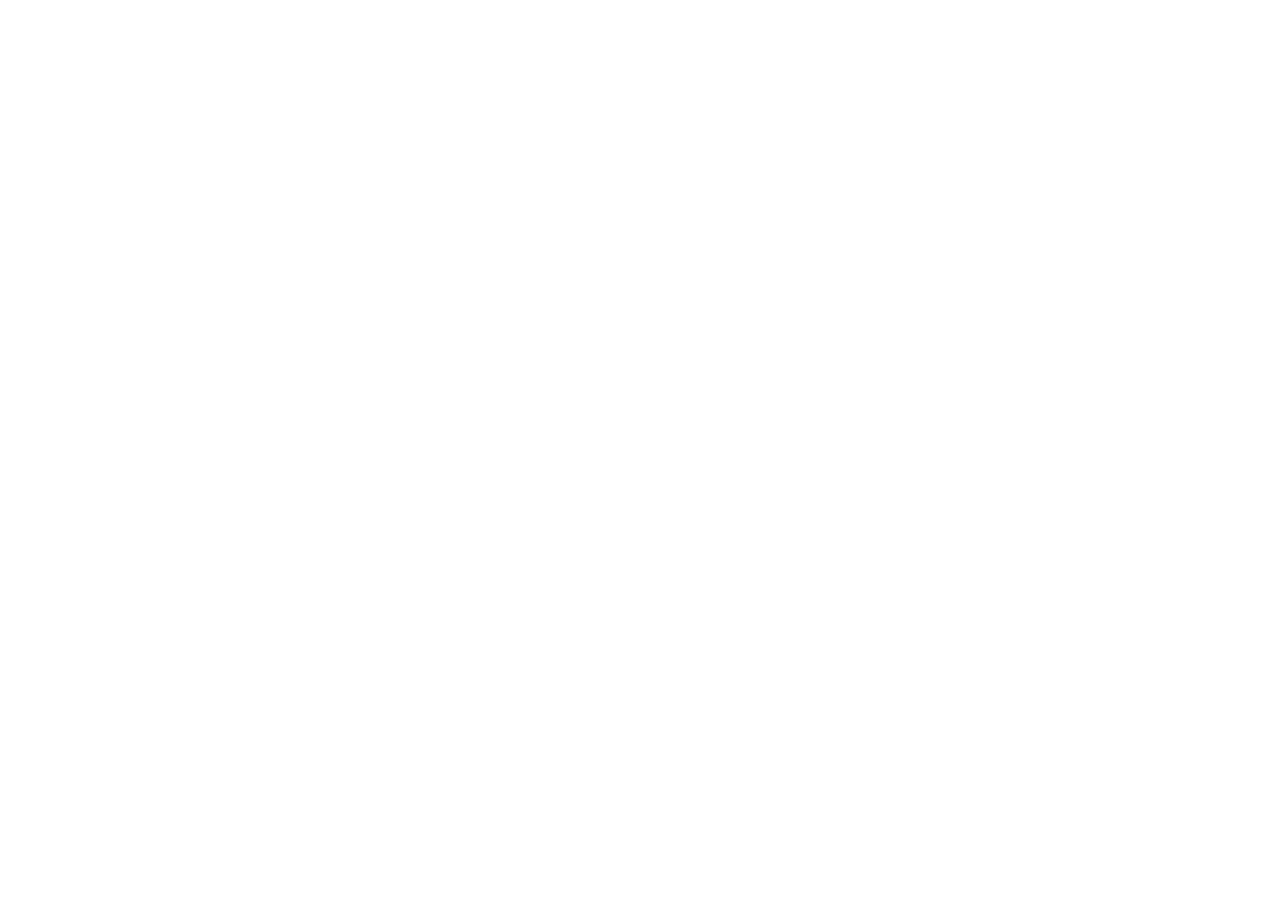
==== contact.html @ fc0d7cb7 "Update 10102018" ====
<!DOCTYPE <!DOCTYPE html>
<html>
<head>
    <meta charset="utf-8" />
    <meta http-equiv="X-UA-Compatible" content="IE=edge">
    <title>Page Title</title>
    <meta name="viewport" content="width=device-width, initial-scale=1">
    <link rel="stylesheet" type="text/css" media="screen" href="main.css" />
</head>
<body>
    
</body>
</html>
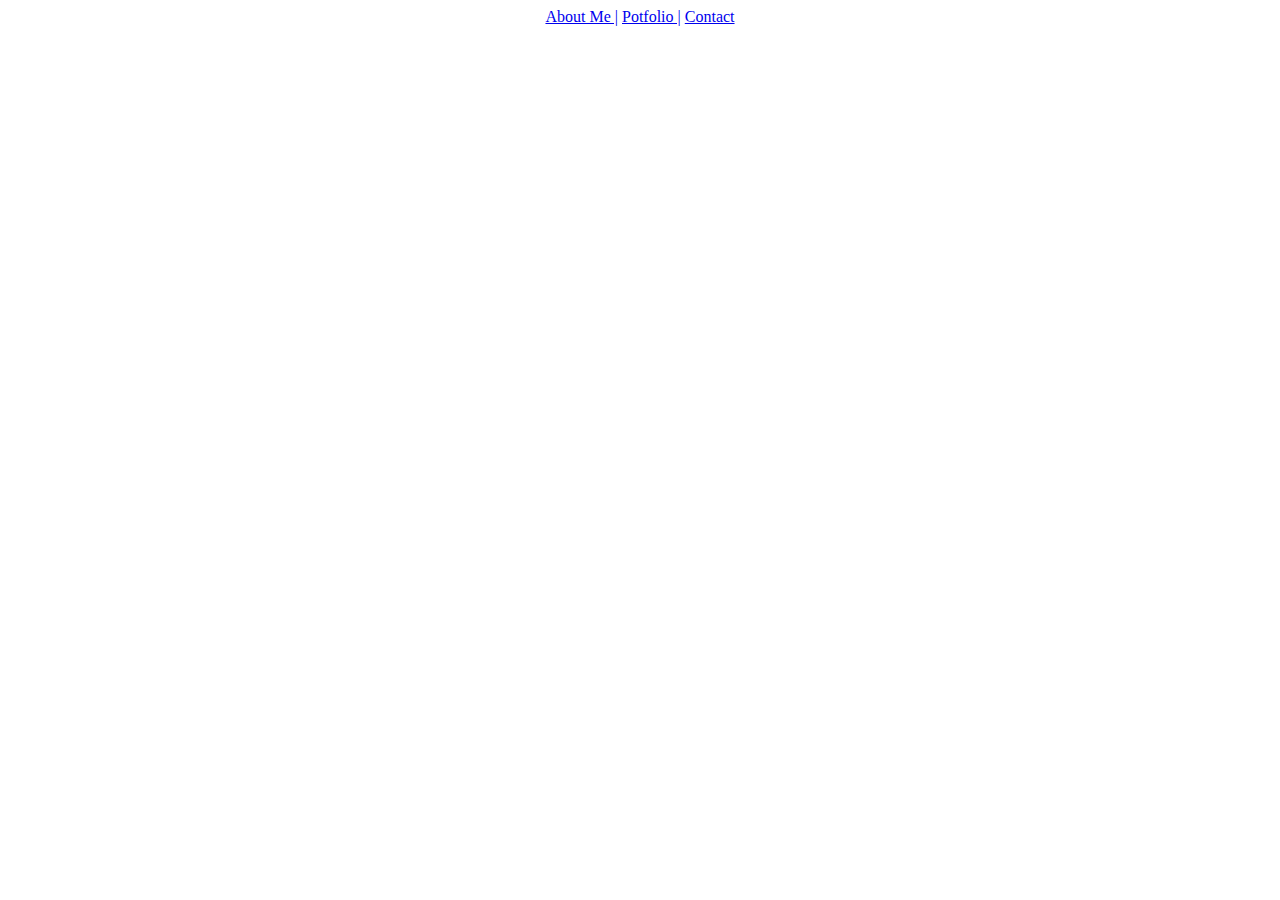
==== commit 62dae293: "update" ====
--- a/contact.html
+++ b/contact.html
@@ -5,9 +5,14 @@
     <meta http-equiv="X-UA-Compatible" content="IE=edge">
     <title>Page Title</title>
     <meta name="viewport" content="width=device-width, initial-scale=1">
-    <link rel="stylesheet" type="text/css" media="screen" href="main.css" />
+    <link rel="stylesheet" type="text/css" media="screen" href="assets/css/style.css" />
 </head>
 <body>
-    
+    <p>
+             <a href="index.html">About Me |</a>
+             <a href="portfolio.html">Potfolio |</a>
+             <a href="contact.html"> Contact</a>
+    </p>
+
 </body>
-</html>+</html>
--- a/assets/css/style.css
+++ b/assets/css/style.css
@@ -0,0 +1,45 @@
+
+* {
+    box-sizing: border-box;
+    text-align:center;
+}
+
+
+.name {
+
+    font-family: 'Georgia', Times, Times 'Times New Roman', Times, serif, serif;
+    background-color: #2590a3;
+    text-align: center;
+    color: white;
+    margin-left: 250px;
+    margin-top: 20px;
+    margin-right: 450px;
+    padding: 5px;
+    border: 80px;
+    float: left;
+}
+
+.links {
+    float: left;
+    padding-top: 40px;
+    
+}
+
+.BoxA {
+    text-align: left;
+    margin-left:150px;
+    margin-right:150px;
+    width: 960px;
+    height: 550px;
+    overflow: hidden;
+    background-color: white ;
+    font-size: 30px;
+    clear: both;   
+
+}
+
+.about {
+    float: left;
+    padding: 20px;
+    color: #2590a3;
+}
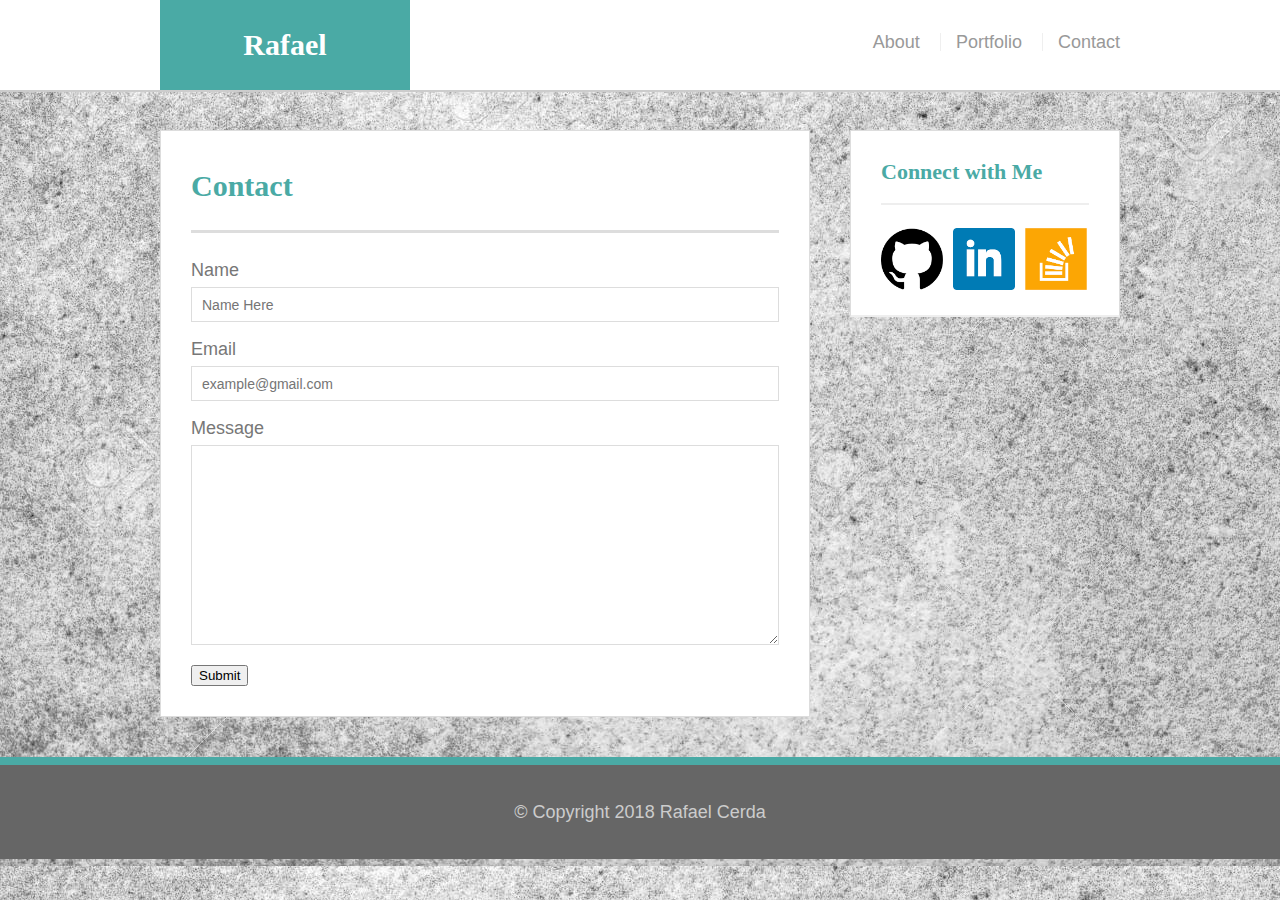
==== commit bad0f67c: "Batman" ====
--- a/contact.html
+++ b/contact.html
@@ -3,16 +3,63 @@
 <head>
     <meta charset="utf-8" />
     <meta http-equiv="X-UA-Compatible" content="IE=edge">
-    <title>Page Title</title>
-    <meta name="viewport" content="width=device-width, initial-scale=1">
-    <link rel="stylesheet" type="text/css" media="screen" href="assets/css/style.css" />
+    <title>About Me</title>
+    <link rel="stylesheet" type="text/css" href="assets/css/reset.css">
+    <link rel="stylesheet" type="text/css" href="assets/css/style.css">
 </head>
 <body>
-    <p>
-             <a href="index.html">About Me |</a>
-             <a href="portfolio.html">Potfolio |</a>
-             <a href="contact.html"> Contact</a>
-    </p>
+    <header id ="masthead">
+        <div class="container">       
+            <a href="index.html" id="logo">Rafael</a>               
+                <nav>
+                    <a href="index.html">About</a>
+                    <a href="portfolio.html">Portfolio</a>
+                    <a href="contact.html">Contact</a>
+                </nav>
+        </div>
+    </header>
 
+<div id="main-container" class="container">
+
+    <section class="main-section">
+       <h1>Contact</h1>
+        
+       <form id="contact-form">
+           <ul>
+               <li>
+                   <label for="name">Name</label>
+                   <input type="text" name="name" id="name" placeholder="Name Here" required="required">                   
+               </li>
+               <li>
+                    <label for="email">Email</label>
+                    <input type="text" name="email" id="email" placeholder="example@gmail.com" required="required">                   
+                </li>
+                <li>
+                    <label for="message">Message</label>
+                    <textarea id="message" name="message"
+                    required="required"></textarea>    
+                </li>
+           </ul>
+           <input type="submit" name="submit">
+        </form>
+    </section>
+
+    <section class="sidebar">
+        <div id="connect">
+            <h2>Connect with Me</h2>
+
+            <img src="assets/images/github.png" class="social" alt="GitHub">
+            <img src="assets/images/linkedin.png" class="social" alt="LinkedIn">
+            <img src="assets/images/overstack.png" class="social" alt="OverStackFlow">
+            
+        </div>
+    </section>
+</div>
+
+<footer>
+    <div class="container">
+        &copy; Copyright 2018 Rafael Cerda
+    </div>
+</footer>
 </body>
-</html>
+</html>--- a/assets/css/style.css
+++ b/assets/css/style.css
@@ -1,45 +1,218 @@
-
-* {
-    box-sizing: border-box;
-    text-align:center;
-}
-
-
-.name {
-
-    font-family: 'Georgia', Times, Times 'Times New Roman', Times, serif, serif;
-    background-color: #2590a3;
-    text-align: center;
-    color: white;
-    margin-left: 250px;
-    margin-top: 20px;
-    margin-right: 450px;
-    padding: 5px;
-    border: 80px;
-    float: left;
-}
-
-.links {
-    float: left;
-    padding-top: 40px;
-    
-}
-
-.BoxA {
-    text-align: left;
-    margin-left:150px;
-    margin-right:150px;
-    width: 960px;
-    height: 550px;
-    overflow: hidden;
-    background-color: white ;
-    font-size: 30px;
-    clear: both;   
-
-}
-
-.about {
-    float: left;
-    padding: 20px;
-    color: #2590a3;
-}
+*{
+	box-sizing: border-box;
+}
+
+body {
+	background: url('../images/background.jpg');
+	font-size: 18px;
+	line-height: 34px;
+	font-family: Arial, Helvetica, sans-serif;
+	color: #777;
+}
+
+.container {
+	width: 100%;
+	max-width: 960px;
+	margin: 0 auto;
+	clear: both;
+}
+
+h1, h2, h3, p {
+	margin-bottom: 20px;
+}
+
+p:last-child {
+	margin-bottom: 0;
+}
+
+h1, h2, h3 {
+	font-family: Georgia, 'Times New Roman', Times, serif;
+	font-weight: 700;
+	color: #4aaaa5;
+}
+
+h1{
+	font-size: 30px;
+	line-height: 49px;
+	border-bottom: 3px solid  #ddd;
+	padding-bottom: 20px;
+}
+
+h2, h3 {
+	font-size: 22px;
+}
+
+
+/* header*/
+
+#masthead {
+	background:#fff;
+	margin: 0 0 30px;
+	z-index: 99;
+	color: #fff;
+	overflow: auto;
+	border-bottom: 2px solid #ccc;
+	position:fixed;
+	width: 100%;
+}
+
+#logo {
+	width: 250px;
+	height: 90px;
+	background: #4aaaa5;
+	float: left;
+	font-family: 'Georgia', Times, Times New Roman, serif;
+	text-align: center;
+	line-height: 90px;
+	color: #fff;
+	font-weight: 700;
+	font-size: 30px;
+	text-decoration: none;
+}
+
+nav {
+	float: right;
+	margin-top: 25px;
+}
+
+nav a {
+	color: #999;
+	text-decoration: none;
+	margin-left: 15px;
+	display: inline-block;
+	border-left: 1px solid #efefef;
+	padding-left: 15px;
+	line-height: 18px;
+}
+
+nav a:first-child {
+	border-left: 0 none;
+}
+
+/*main*/
+
+#main-container {
+	padding-top: 130px;
+}
+
+.main-section {
+	background: #fff;
+	padding: 30px;
+	margin: 0 0 40px 0;
+	width: 100%;
+	max-width: 650px;
+	float: left;
+	border: 1px solid #ddd;
+}
+
+.auth-image {
+	width: 200px;
+	height: auto;
+	margin-top: 10px;
+	float: left;
+	margin-right: 25px;
+}
+/*sidebar*/
+
+.sidebar {
+	background: #fff;
+	padding: 30px;
+	width: 100%;
+	max-width: 270px;
+	float: right;
+	border: 1px solid  #ddd;
+	margin-bottom: 20px;
+}
+
+h3, .sidebar, h2 {
+	border-bottom: 2px solid #eee;
+	padding-bottom : 20px;
+	margin-bottom: 15px;
+	line-height: 22px;
+}
+
+.social {
+	width: 62px;
+	height: 62px;
+	margin-top: 8px;
+	margin-right: 5px;
+}
+
+.social:last-child {
+	margin-right: 0;
+}
+
+/*footer*/
+
+footer {
+	background: #666;
+	color: #fff;
+	padding: 30px 0;
+	clear: both;
+	border-top: 8px solid #4aaaa5;
+	color: #ccc;
+	text-align: center;
+}
+
+/*Portfolio*/
+
+.work {
+	width: 274px;
+	overflow: auto;
+	position: relative;
+	float: left;
+	margin: 20px 0 25px;
+}
+
+.work:nth-child(even) {
+	margin-right: 40px;
+}
+
+.work img {
+	width: 100%;
+	border: 0 none;
+	opacity: .8;
+}
+
+.work h3 {
+	border-bottom: 0;
+	background: #4aaaa5;
+	color: #fff;
+	text-align: center;
+	position: absolute;
+	bottom: 20px;
+	padding: 15px;
+	width: 100%;
+	line-height: 30px;
+	margin-bottom: 0;
+	font-weight: 300;
+}
+
+#contact-form ul {
+	margin-bottom: 20px;
+}
+
+#contact-form li {
+	margin-bottom: 10px;
+}
+
+label,
+input[type=text],
+inout[type=email],
+textarea {
+	display: block;
+	width: 100%;
+}
+
+input[type=text],
+input[type=email],
+textarea{
+	height: 35px;
+	border: 1px solid #ddd;
+	padding: 0 10px;
+	font-size: 14px;
+}
+
+textarea {
+	height: 200px;
+}